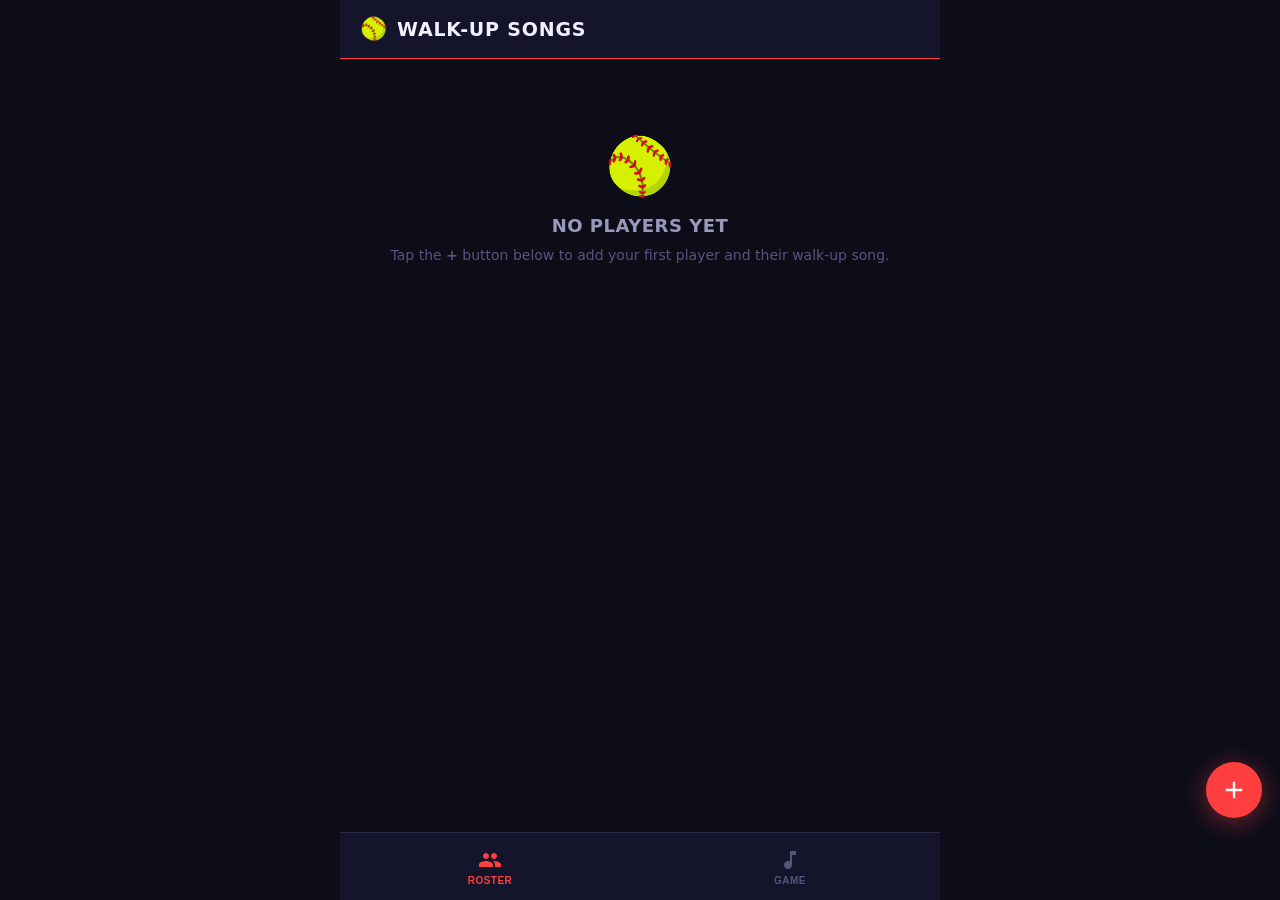
==== index.html @ 37312f13 "Initial release: Walk-Up Songs PWA Two-tab mobile PWA for softball team walk-up song management. Ros" ====
<!DOCTYPE html>
<html lang="en">
<head>
  <meta charset="UTF-8">
  <meta name="viewport" content="width=device-width, initial-scale=1.0, viewport-fit=cover, user-scalable=no">
  <meta name="apple-mobile-web-app-capable" content="yes">
  <meta name="apple-mobile-web-app-status-bar-style" content="black-translucent">
  <meta name="apple-mobile-web-app-title" content="Walk-Up">
  <meta name="theme-color" content="#0d0d1a">
  <title>Walk-Up Songs</title>
  <link rel="manifest" href="manifest.json">
  <link rel="apple-touch-icon" href="icon.svg">
  <link rel="stylesheet" href="style.css">
</head>
<body>
  <div id="app">
    <header id="app-header">
      <div class="header-inner">
        <span class="header-icon">🥎</span>
        <h1 id="header-title">Walk-Up Songs</h1>
      </div>
    </header>

    <main id="content">
      <!-- Roster Tab -->
      <section id="tab-roster" class="tab-panel active">
        <div id="roster-list"></div>
        <button id="btn-add-player" class="fab" aria-label="Add player">
          <svg viewBox="0 0 24 24" fill="currentColor" width="28" height="28">
            <path d="M19 13h-6v6h-2v-6H5v-2h6V5h2v6h6v2z"/>
          </svg>
        </button>
      </section>

      <!-- Game Tab -->
      <section id="tab-game" class="tab-panel">
        <div id="game-view"></div>
      </section>
    </main>

    <nav id="tab-bar">
      <button class="tab-btn active" data-tab="roster">
        <svg viewBox="0 0 24 24" fill="currentColor" width="24" height="24">
          <path d="M16 11c1.66 0 2.99-1.34 2.99-3S17.66 5 16 5c-1.66 0-3 1.34-3 3s1.34 3 3 3zm-8 0c1.66 0 2.99-1.34 2.99-3S9.66 5 8 5C6.34 5 5 6.34 5 8s1.34 3 3 3zm0 2c-2.33 0-7 1.17-7 3.5V19h14v-2.5c0-2.33-4.67-3.5-7-3.5zm8 0c-.29 0-.62.02-.97.05 1.16.84 1.97 1.97 1.97 3.45V19h6v-2.5c0-2.33-4.67-3.5-7-3.5z"/>
        </svg>
        <span>Roster</span>
      </button>
      <button class="tab-btn" data-tab="game">
        <svg viewBox="0 0 24 24" fill="currentColor" width="24" height="24">
          <path d="M12 3v10.55c-.59-.34-1.27-.55-2-.55-2.21 0-4 1.79-4 4s1.79 4 4 4 4-1.79 4-4V7h4V3h-6z"/>
        </svg>
        <span>Game</span>
      </button>
    </nav>
  </div>

  <!-- Add/Edit Modal -->
  <div id="modal-overlay" class="hidden" role="dialog" aria-modal="true">
    <div id="modal">
      <div class="modal-handle"></div>
      <h2 id="modal-title">Add Player</h2>
      <form id="player-form" novalidate>
        <div class="form-row">
          <div class="form-group form-group-sm">
            <label for="input-number">Jersey #</label>
            <input type="number" id="input-number" placeholder="7" min="0" max="99" inputmode="numeric">
          </div>
          <div class="form-group form-group-lg">
            <label for="input-name">Player Name <span class="required">*</span></label>
            <input type="text" id="input-name" placeholder="First Last" autocomplete="name" autocapitalize="words">
          </div>
        </div>
        <div class="form-group">
          <label for="input-song">Song Name</label>
          <input type="text" id="input-song" placeholder="Eye of the Tiger" autocapitalize="words">
        </div>
        <div class="form-group">
          <label for="input-spotify">Spotify Link</label>
          <input type="url" id="input-spotify" placeholder="https://open.spotify.com/track/…" autocomplete="off" autocorrect="off" spellcheck="false">
          <span id="spotify-status" aria-live="polite"></span>
        </div>
        <div class="form-actions">
          <button type="button" id="btn-cancel" class="btn-secondary">Cancel</button>
          <button type="submit" id="btn-save" class="btn-primary">Save Player</button>
        </div>
      </form>
    </div>
  </div>

  <script src="app.js"></script>
</body>
</html>
---- style.css ----
:root {
  --bg: #0d0d1a;
  --bg2: #14142a;
  --bg3: #1e1e38;
  --card: #1a1a32;
  --border: #2a2a4a;
  --red: #ff3f3f;
  --red-dim: rgba(255, 63, 63, 0.18);
  --gold: #ffd700;
  --green: #3dcc6e;
  --text: #f0f0ff;
  --text2: #9999bb;
  --muted: #55557a;
  --tab-h: 68px;
  --header-h: 58px;
  --safe-top: env(safe-area-inset-top, 0px);
  --safe-bot: env(safe-area-inset-bottom, 0px);
  --r: 14px;
}

*, *::before, *::after {
  box-sizing: border-box;
  margin: 0;
  padding: 0;
  -webkit-tap-highlight-color: transparent;
}

html {
  height: 100%;
  overflow: hidden;
}

body {
  height: 100%;
  overflow: hidden;
  background: var(--bg);
  color: var(--text);
  font-family: -apple-system, BlinkMacSystemFont, 'SF Pro Display', 'Segoe UI', system-ui, sans-serif;
  -webkit-font-smoothing: antialiased;
  -webkit-text-size-adjust: 100%;
}

/* ─── App Shell ─── */
#app {
  display: flex;
  flex-direction: column;
  height: 100dvh;
  max-width: 600px;
  margin: 0 auto;
  position: relative;
}

/* ─── Header ─── */
#app-header {
  background: var(--bg2);
  border-bottom: 1.5px solid var(--red);
  padding-top: var(--safe-top);
  flex-shrink: 0;
}

.header-inner {
  height: var(--header-h);
  display: flex;
  align-items: center;
  gap: 10px;
  padding: 0 20px;
}

.header-icon {
  font-size: 22px;
  line-height: 1;
}

#header-title {
  font-size: 19px;
  font-weight: 800;
  letter-spacing: 0.8px;
  text-transform: uppercase;
  color: var(--text);
}

/* ─── Content ─── */
#content {
  flex: 1;
  overflow: hidden;
  position: relative;
}

.tab-panel {
  position: absolute;
  inset: 0;
  overflow-y: auto;
  -webkit-overflow-scrolling: touch;
  padding: 14px 14px 90px;
  display: none;
}

.tab-panel.active {
  display: block;
}

/* ─── Tab Bar ─── */
#tab-bar {
  display: flex;
  background: var(--bg2);
  border-top: 1px solid var(--border);
  padding-bottom: var(--safe-bot);
  height: calc(var(--tab-h) + var(--safe-bot));
  flex-shrink: 0;
}

.tab-btn {
  flex: 1;
  display: flex;
  flex-direction: column;
  align-items: center;
  justify-content: center;
  gap: 3px;
  background: none;
  border: none;
  color: var(--muted);
  font-size: 10px;
  font-weight: 700;
  letter-spacing: 0.5px;
  text-transform: uppercase;
  cursor: pointer;
  transition: color 0.15s;
  padding: 6px 0;
}

.tab-btn.active {
  color: var(--red);
}

/* ─── Roster Tab ─── */
#roster-list {
  display: flex;
  flex-direction: column;
  gap: 9px;
}

.player-card {
  background: var(--card);
  border-radius: var(--r);
  padding: 13px 14px;
  display: flex;
  align-items: center;
  gap: 12px;
  border: 1px solid var(--border);
  transition: background 0.1s;
}

.player-card:active {
  background: var(--bg3);
}

.player-num {
  font-size: 26px;
  font-weight: 900;
  color: var(--gold);
  min-width: 44px;
  text-align: center;
  line-height: 1;
  font-variant-numeric: tabular-nums;
}

.player-num.no-num {
  font-size: 22px;
  color: var(--muted);
}

.player-info {
  flex: 1;
  min-width: 0;
}

.player-name {
  font-size: 15px;
  font-weight: 700;
  text-transform: uppercase;
  letter-spacing: 0.4px;
  white-space: nowrap;
  overflow: hidden;
  text-overflow: ellipsis;
  color: var(--text);
}

.player-song-row {
  display: flex;
  align-items: center;
  gap: 6px;
  margin-top: 3px;
}

.song-dot {
  width: 7px;
  height: 7px;
  border-radius: 50%;
  background: var(--green);
  flex-shrink: 0;
}

.song-dot.empty {
  background: var(--muted);
}

.player-song-name {
  font-size: 12px;
  color: var(--text2);
  white-space: nowrap;
  overflow: hidden;
  text-overflow: ellipsis;
}

.player-controls {
  display: flex;
  flex-direction: column;
  gap: 5px;
  flex-shrink: 0;
}

.ctrl-row {
  display: flex;
  gap: 5px;
}

.btn-icon {
  width: 33px;
  height: 33px;
  border-radius: 9px;
  border: 1px solid var(--border);
  background: var(--bg2);
  color: var(--text2);
  font-size: 14px;
  display: flex;
  align-items: center;
  justify-content: center;
  cursor: pointer;
  transition: background 0.1s, transform 0.1s;
  flex-shrink: 0;
}

.btn-icon:active {
  transform: scale(0.87);
  background: var(--bg3);
}

.btn-icon.danger {
  color: #ff7070;
  border-color: rgba(255, 112, 112, 0.25);
}

.btn-icon[disabled] {
  opacity: 0.25;
  pointer-events: none;
}

/* ─── FAB ─── */
.fab {
  position: fixed;
  bottom: calc(var(--tab-h) + 14px + var(--safe-bot));
  right: 18px;
  width: 56px;
  height: 56px;
  border-radius: 50%;
  background: var(--red);
  color: white;
  border: none;
  display: flex;
  align-items: center;
  justify-content: center;
  cursor: pointer;
  box-shadow: 0 4px 24px rgba(255, 63, 63, 0.45);
  transition: transform 0.15s, box-shadow 0.15s;
  z-index: 50;
}

.fab:active {
  transform: scale(0.91);
  box-shadow: 0 2px 12px rgba(255, 63, 63, 0.35);
}

/* ─── Empty State ─── */
.empty-state {
  text-align: center;
  padding: 60px 24px 40px;
  color: var(--muted);
}

.empty-emoji {
  font-size: 56px;
  display: block;
  margin-bottom: 16px;
}

.empty-state h3 {
  font-size: 18px;
  font-weight: 800;
  color: var(--text2);
  margin-bottom: 8px;
  text-transform: uppercase;
  letter-spacing: 0.5px;
}

.empty-state p {
  font-size: 14px;
  line-height: 1.6;
  color: var(--muted);
}

/* ─── Game Tab ─── */
#tab-game {
  display: none;
  padding: 12px 14px 30px;
}

#tab-game.active {
  display: block;
}

#game-view {
  display: flex;
  flex-direction: column;
  align-items: center;
}

.now-batting-label {
  font-size: 11px;
  font-weight: 800;
  letter-spacing: 4px;
  color: var(--red);
  text-transform: uppercase;
  margin-bottom: 4px;
  margin-top: 4px;
}

.batter-number-display {
  font-size: 96px;
  font-weight: 900;
  color: var(--gold);
  line-height: 1;
  text-shadow: 0 0 40px rgba(255, 215, 0, 0.35);
  font-variant-numeric: tabular-nums;
  animation: popIn 0.22s cubic-bezier(0.175, 0.885, 0.32, 1.275);
}

.batter-name-display {
  font-size: 36px;
  font-weight: 900;
  color: var(--text);
  text-transform: uppercase;
  letter-spacing: 2px;
  text-align: center;
  line-height: 1.1;
  margin-bottom: 4px;
  animation: popIn 0.22s cubic-bezier(0.175, 0.885, 0.32, 1.275);
}

.batter-counter {
  font-size: 12px;
  color: var(--muted);
  margin-bottom: 16px;
  font-weight: 600;
  letter-spacing: 1px;
}

@keyframes popIn {
  from { opacity: 0.3; transform: scale(0.88); }
  to   { opacity: 1;   transform: scale(1); }
}

.spotify-wrap {
  width: 100%;
  border-radius: 13px;
  overflow: hidden;
  margin-bottom: 16px;
  box-shadow: 0 4px 20px rgba(0,0,0,0.4);
}

.spotify-wrap iframe {
  display: block;
  border-radius: 13px;
}

.no-song-card {
  width: 100%;
  background: var(--card);
  border-radius: var(--r);
  border: 1px dashed var(--border);
  padding: 22px;
  text-align: center;
  color: var(--muted);
  margin-bottom: 16px;
  font-size: 14px;
  line-height: 1.5;
}

.game-nav {
  display: flex;
  gap: 12px;
  width: 100%;
  margin-bottom: 14px;
}

.btn-game-nav {
  flex: 1;
  height: 58px;
  border-radius: var(--r);
  border: none;
  font-size: 15px;
  font-weight: 800;
  letter-spacing: 0.8px;
  text-transform: uppercase;
  cursor: pointer;
  display: flex;
  align-items: center;
  justify-content: center;
  gap: 8px;
  transition: transform 0.12s, opacity 0.12s;
  -webkit-user-select: none;
  user-select: none;
}

.btn-game-nav:active {
  transform: scale(0.94);
  opacity: 0.82;
}

.btn-prev {
  background: var(--card);
  color: var(--text2);
  border: 1px solid var(--border);
}

.btn-next {
  background: var(--red);
  color: white;
  box-shadow: 0 4px 22px rgba(255, 63, 63, 0.38);
}

.on-deck-row {
  font-size: 13px;
  color: var(--muted);
  text-align: center;
  font-weight: 600;
  letter-spacing: 0.3px;
  margin-bottom: 10px;
}

.on-deck-row span {
  color: var(--text2);
}

.btn-reset {
  background: none;
  border: 1px solid var(--border);
  color: var(--muted);
  border-radius: 10px;
  padding: 10px 22px;
  font-size: 13px;
  font-weight: 600;
  cursor: pointer;
  letter-spacing: 0.3px;
  transition: background 0.1s;
}

.btn-reset:active {
  background: var(--bg3);
}

/* ─── Modal ─── */
#modal-overlay {
  position: fixed;
  inset: 0;
  background: rgba(0,0,0,0.65);
  backdrop-filter: blur(6px);
  -webkit-backdrop-filter: blur(6px);
  z-index: 200;
  display: flex;
  align-items: flex-end;
}

#modal-overlay.hidden {
  display: none;
}

#modal {
  background: var(--bg2);
  border-radius: 22px 22px 0 0;
  padding: 10px 20px 20px;
  padding-bottom: calc(20px + var(--safe-bot));
  width: 100%;
  max-height: 92vh;
  overflow-y: auto;
  -webkit-overflow-scrolling: touch;
  animation: slideUp 0.28s cubic-bezier(0.32, 0.72, 0, 1);
}

.modal-handle {
  width: 38px;
  height: 4px;
  background: var(--border);
  border-radius: 2px;
  margin: 0 auto 18px;
}

@keyframes slideUp {
  from { transform: translateY(100%); }
  to   { transform: translateY(0); }
}

#modal-title {
  font-size: 20px;
  font-weight: 800;
  text-transform: uppercase;
  letter-spacing: 0.8px;
  margin-bottom: 18px;
}

.form-row {
  display: flex;
  gap: 10px;
}

.form-group {
  margin-bottom: 14px;
}

.form-group-sm { flex: 0 0 80px; }
.form-group-lg { flex: 1; }

label {
  display: block;
  font-size: 11px;
  font-weight: 700;
  text-transform: uppercase;
  letter-spacing: 0.8px;
  color: var(--muted);
  margin-bottom: 6px;
}

.required {
  color: var(--red);
}

input[type="text"],
input[type="number"],
input[type="url"] {
  width: 100%;
  background: var(--bg3);
  border: 1.5px solid var(--border);
  border-radius: 11px;
  padding: 12px 14px;
  color: var(--text);
  font-size: 16px;
  outline: none;
  transition: border-color 0.15s;
  -webkit-appearance: none;
  appearance: none;
}

input:focus {
  border-color: var(--red);
}

input::placeholder {
  color: var(--muted);
}

#spotify-status {
  display: block;
  font-size: 12px;
  font-weight: 600;
  margin-top: 5px;
  min-height: 16px;
  padding-left: 2px;
}

.status-valid   { color: var(--green); }
.status-invalid { color: #ff7070; }

.form-actions {
  display: flex;
  gap: 10px;
  margin-top: 20px;
}

.btn-primary,
.btn-secondary {
  flex: 1;
  height: 52px;
  border-radius: 13px;
  border: none;
  font-size: 15px;
  font-weight: 700;
  cursor: pointer;
  text-transform: uppercase;
  letter-spacing: 0.5px;
  transition: transform 0.12s, opacity 0.12s;
}

.btn-primary:active,
.btn-secondary:active {
  transform: scale(0.96);
  opacity: 0.8;
}

.btn-primary {
  background: var(--red);
  color: white;
  box-shadow: 0 3px 14px rgba(255,63,63,0.35);
}

.btn-secondary {
  background: var(--bg3);
  color: var(--text2);
  border: 1px solid var(--border);
}

/* ─── Scrollbar (desktop) ─── */
::-webkit-scrollbar { width: 4px; }
::-webkit-scrollbar-track { background: transparent; }
::-webkit-scrollbar-thumb { background: var(--border); border-radius: 2px; }
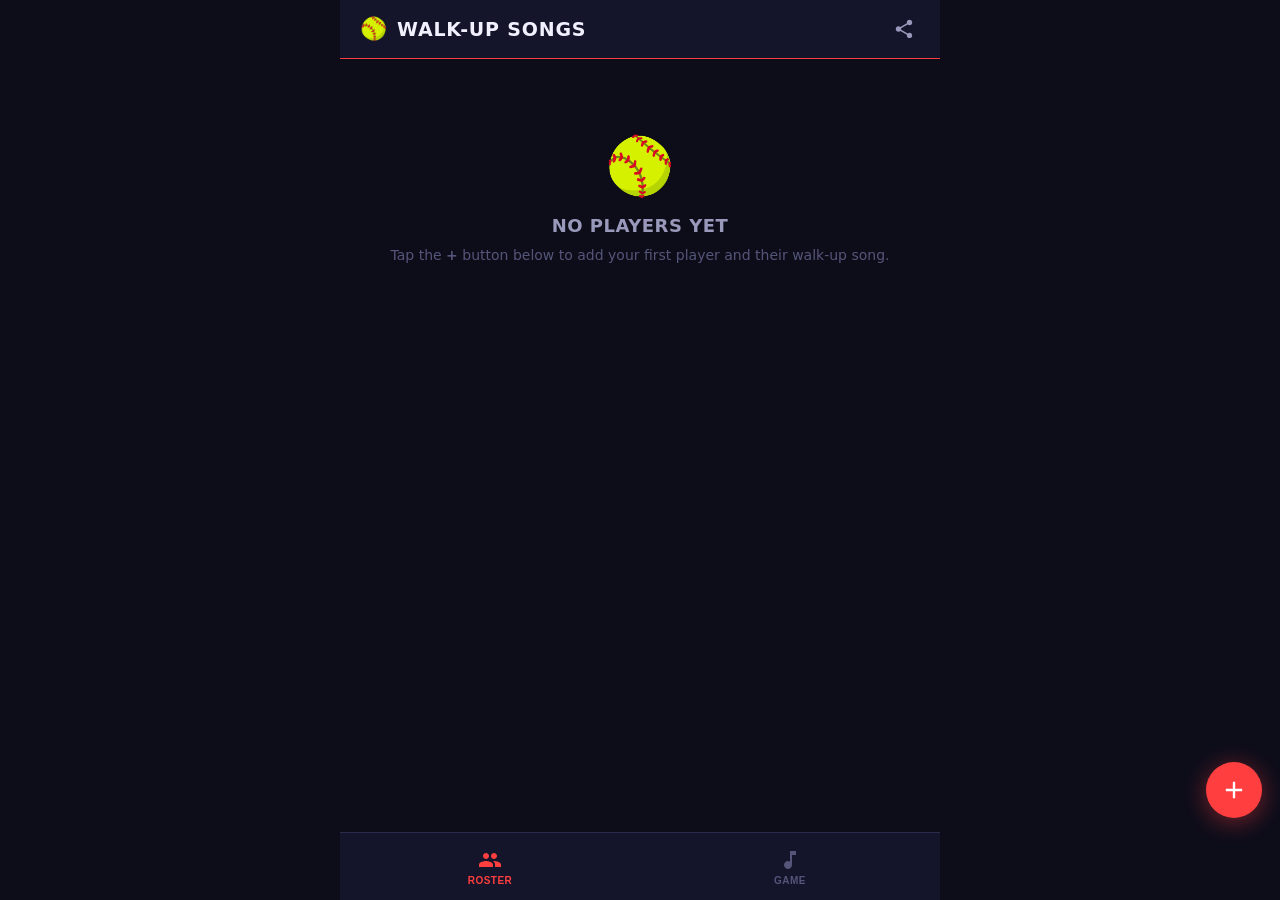
==== commit a2f0866d: "Add shareable roster links via URL encoding Share button in header uses native iOS share sheet (or c" ====
--- a/index.html
+++ b/index.html
@@ -18,8 +18,28 @@
       <div class="header-inner">
         <span class="header-icon">🥎</span>
         <h1 id="header-title">Walk-Up Songs</h1>
+        <button id="btn-share" class="btn-header-action" onclick="shareRoster()" aria-label="Share roster">
+          <svg viewBox="0 0 24 24" fill="currentColor" width="22" height="22">
+            <path d="M18 16.08c-.76 0-1.44.3-1.96.77L8.91 12.7c.05-.23.09-.46.09-.7s-.04-.47-.09-.7l7.05-4.11c.54.5 1.25.81 2.04.81 1.66 0 3-1.34 3-3s-1.34-3-3-3-3 1.34-3 3c0 .24.04.47.09.7L8.04 9.81C7.5 9.31 6.79 9 6 9c-1.66 0-3 1.34-3 3s1.34 3 3 3c.79 0 1.5-.31 2.04-.81l7.12 4.16c-.05.21-.08.43-.08.65 0 1.61 1.31 2.92 2.92 2.92s2.92-1.31 2.92-2.92S19.61 16.08 18 16.08z"/>
+          </svg>
+        </button>
       </div>
     </header>
+
+  <!-- Import banner (slides down when a shared roster URL is opened) -->
+  <div id="import-banner" class="hidden">
+    <div class="import-card">
+      <span class="import-emoji">📋</span>
+      <div class="import-text">
+        <strong>Roster received!</strong>
+        <span id="import-desc">X players</span>
+      </div>
+      <div class="import-btns">
+        <button class="btn-import-no"  onclick="dismissImport()">Ignore</button>
+        <button class="btn-import-yes" onclick="confirmImport()">Import</button>
+      </div>
+    </div>
+  </div>
 
     <main id="content">
       <!-- Roster Tab -->
@@ -87,6 +107,7 @@
     </div>
   </div>
 
+  <script src="https://open.spotify.com/embed/iframe-api/v1" async></script>
   <script src="app.js"></script>
 </body>
 </html>
--- a/style.css
+++ b/style.css
@@ -63,7 +63,28 @@
   display: flex;
   align-items: center;
   gap: 10px;
-  padding: 0 20px;
+  padding: 0 16px 0 20px;
+}
+
+.btn-header-action {
+  margin-left: auto;
+  flex-shrink: 0;
+  width: 40px;
+  height: 40px;
+  border-radius: 10px;
+  background: none;
+  border: none;
+  color: var(--text2);
+  display: flex;
+  align-items: center;
+  justify-content: center;
+  cursor: pointer;
+  transition: background 0.1s, color 0.1s;
+}
+
+.btn-header-action:active {
+  background: var(--bg3);
+  color: var(--text);
 }
 
 .header-icon {
@@ -373,13 +394,41 @@
   width: 100%;
   border-radius: 13px;
   overflow: hidden;
-  margin-bottom: 16px;
+  margin-bottom: 14px;
   box-shadow: 0 4px 20px rgba(0,0,0,0.4);
 }
 
 .spotify-wrap iframe {
   display: block;
   border-radius: 13px;
+}
+
+/* ─── Custom large play/pause button ─── */
+.btn-play-pause {
+  width: 100px;
+  height: 100px;
+  border-radius: 50%;
+  background: var(--red);
+  border: none;
+  color: white;
+  display: flex;
+  align-items: center;
+  justify-content: center;
+  cursor: pointer;
+  box-shadow: 0 6px 32px rgba(255, 63, 63, 0.5);
+  transition: transform 0.12s, box-shadow 0.12s;
+  margin: 0 auto 20px;
+  flex-shrink: 0;
+}
+
+.btn-play-pause svg {
+  width: 52px;
+  height: 52px;
+}
+
+.btn-play-pause:active {
+  transform: scale(0.90);
+  box-shadow: 0 3px 16px rgba(255, 63, 63, 0.35);
 }
 
 .no-song-card {
@@ -617,6 +666,119 @@
   border: 1px solid var(--border);
 }
 
+/* ─── Import Banner ─── */
+#import-banner {
+  position: fixed;
+  top: calc(var(--header-h) + var(--safe-top));
+  left: 0;
+  right: 0;
+  z-index: 150;
+  padding: 8px 14px;
+  transform: translateY(-130%);
+  transition: transform 0.32s cubic-bezier(0.32, 0.72, 0, 1);
+}
+
+#import-banner.hidden {
+  display: none;
+}
+
+#import-banner.visible {
+  transform: translateY(0);
+}
+
+.import-card {
+  background: var(--bg3);
+  border: 1px solid var(--border);
+  border-radius: var(--r);
+  padding: 12px 14px;
+  display: flex;
+  align-items: center;
+  gap: 10px;
+  box-shadow: 0 6px 24px rgba(0,0,0,0.5);
+}
+
+.import-emoji {
+  font-size: 22px;
+  flex-shrink: 0;
+}
+
+.import-text {
+  flex: 1;
+  display: flex;
+  flex-direction: column;
+  gap: 1px;
+}
+
+.import-text strong {
+  font-size: 14px;
+  color: var(--text);
+}
+
+#import-desc {
+  font-size: 12px;
+  color: var(--text2);
+}
+
+.import-btns {
+  display: flex;
+  gap: 8px;
+  flex-shrink: 0;
+}
+
+.btn-import-no,
+.btn-import-yes {
+  height: 34px;
+  padding: 0 14px;
+  border-radius: 9px;
+  border: none;
+  font-size: 13px;
+  font-weight: 700;
+  cursor: pointer;
+  transition: transform 0.1s;
+}
+
+.btn-import-no:active,
+.btn-import-yes:active {
+  transform: scale(0.93);
+}
+
+.btn-import-no {
+  background: var(--bg2);
+  color: var(--text2);
+  border: 1px solid var(--border);
+}
+
+.btn-import-yes {
+  background: var(--red);
+  color: white;
+}
+
+/* ─── Toast ─── */
+.toast {
+  position: fixed;
+  bottom: calc(var(--tab-h) + 18px + var(--safe-bot));
+  left: 50%;
+  transform: translateX(-50%) translateY(8px);
+  background: var(--bg3);
+  color: var(--text);
+  border: 1px solid var(--border);
+  border-radius: 20px;
+  padding: 10px 20px;
+  font-size: 14px;
+  font-weight: 600;
+  opacity: 0;
+  transition: opacity 0.2s, transform 0.2s;
+  z-index: 1000;
+  white-space: nowrap;
+  pointer-events: none;
+  box-shadow: 0 4px 16px rgba(0,0,0,0.4);
+}
+
+.toast.show {
+  opacity: 1;
+  transform: translateX(-50%) translateY(0);
+}
+
 /* ─── Scrollbar (desktop) ─── */
 ::-webkit-scrollbar { width: 4px; }
 ::-webkit-scrollbar-track { background: transparent; }
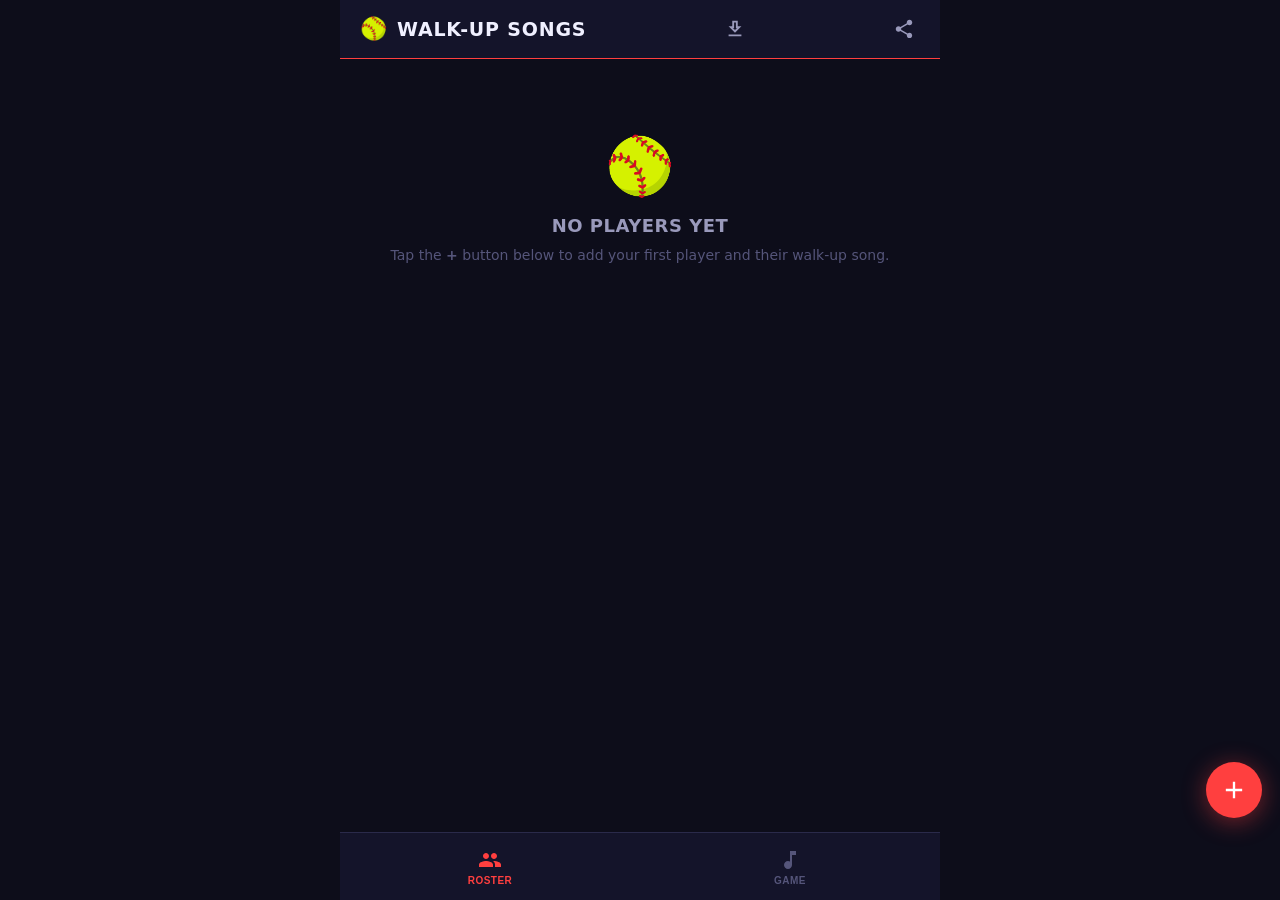
==== commit 61186125: "Fix play button reset, restore full Spotify embed, add import-from-link - trackLoading flag blocks S" ====
--- a/index.html
+++ b/index.html
@@ -9,7 +9,7 @@
   <meta name="theme-color" content="#0d0d1a">
   <title>Walk-Up Songs</title>
   <link rel="manifest" href="manifest.json">
-  <link rel="apple-touch-icon" href="icon.svg">
+  <link rel="apple-touch-icon" href="icon-192.png">
   <link rel="stylesheet" href="style.css">
 </head>
 <body>
@@ -18,6 +18,11 @@
       <div class="header-inner">
         <span class="header-icon">🥎</span>
         <h1 id="header-title">Walk-Up Songs</h1>
+        <button id="btn-import-link" class="btn-header-action" onclick="promptImportLink()" aria-label="Import roster from link">
+          <svg viewBox="0 0 24 24" fill="currentColor" width="22" height="22">
+            <path d="M19 9h-4V3H9v6H5l7 7 7-7zm-8 2V5h2v6h1.17L12 13.17 9.83 11H11zm-6 7h14v2H5v-2z"/>
+          </svg>
+        </button>
         <button id="btn-share" class="btn-header-action" onclick="shareRoster()" aria-label="Share roster">
           <svg viewBox="0 0 24 24" fill="currentColor" width="22" height="22">
             <path d="M18 16.08c-.76 0-1.44.3-1.96.77L8.91 12.7c.05-.23.09-.46.09-.7s-.04-.47-.09-.7l7.05-4.11c.54.5 1.25.81 2.04.81 1.66 0 3-1.34 3-3s-1.34-3-3-3-3 1.34-3 3c0 .24.04.47.09.7L8.04 9.81C7.5 9.31 6.79 9 6 9c-1.66 0-3 1.34-3 3s1.34 3 3 3c.79 0 1.5-.31 2.04-.81l7.12 4.16c-.05.21-.08.43-.08.65 0 1.61 1.31 2.92 2.92 2.92s2.92-1.31 2.92-2.92S19.61 16.08 18 16.08z"/>
@@ -107,7 +112,6 @@
     </div>
   </div>
 
-  <script src="https://open.spotify.com/embed/iframe-api/v1" async></script>
   <script src="app.js"></script>
 </body>
 </html>
--- a/style.css
+++ b/style.css
@@ -332,55 +332,59 @@
 /* ─── Game Tab ─── */
 #tab-game {
   display: none;
-  padding: 12px 14px 30px;
+  padding: 0;
+  overflow: hidden;
 }
 
 #tab-game.active {
-  display: block;
+  display: flex;
+  flex-direction: column;
 }
 
 #game-view {
+  flex: 1;
   display: flex;
   flex-direction: column;
   align-items: center;
+  justify-content: center;
+  gap: clamp(3px, 1.8dvh, 18px);
+  padding: clamp(4px, 1.2dvh, 12px) 14px;
+  width: 100%;
+  overflow: hidden;
 }
 
 .now-batting-label {
-  font-size: 11px;
+  font-size: clamp(9px, 1.3dvh, 12px);
   font-weight: 800;
   letter-spacing: 4px;
   color: var(--red);
   text-transform: uppercase;
-  margin-bottom: 4px;
-  margin-top: 4px;
 }
 
 .batter-number-display {
-  font-size: 96px;
+  font-size: clamp(52px, 11dvh, 104px);
   font-weight: 900;
   color: var(--gold);
   line-height: 1;
-  text-shadow: 0 0 40px rgba(255, 215, 0, 0.35);
+  text-shadow: 0 0 30px rgba(255, 215, 0, 0.35);
   font-variant-numeric: tabular-nums;
   animation: popIn 0.22s cubic-bezier(0.175, 0.885, 0.32, 1.275);
 }
 
 .batter-name-display {
-  font-size: 36px;
+  font-size: clamp(18px, 3.8dvh, 36px);
   font-weight: 900;
   color: var(--text);
   text-transform: uppercase;
   letter-spacing: 2px;
   text-align: center;
   line-height: 1.1;
-  margin-bottom: 4px;
   animation: popIn 0.22s cubic-bezier(0.175, 0.885, 0.32, 1.275);
 }
 
 .batter-counter {
-  font-size: 12px;
-  color: var(--muted);
-  margin-bottom: 16px;
+  font-size: clamp(10px, 1.5dvh, 13px);
+  color: var(--muted);
   font-weight: 600;
   letter-spacing: 1px;
 }
@@ -390,23 +394,34 @@
   to   { opacity: 1;   transform: scale(1); }
 }
 
+#spotify-section {
+  display: flex;
+  flex-direction: column;
+  align-items: center;
+  gap: clamp(4px, 1.5dvh, 12px);
+  width: 100%;
+}
+
 .spotify-wrap {
   width: 100%;
-  border-radius: 13px;
+  height: clamp(140px, 20dvh, 175px);
+  border-radius: 12px;
   overflow: hidden;
-  margin-bottom: 14px;
-  box-shadow: 0 4px 20px rgba(0,0,0,0.4);
+  box-shadow: 0 3px 14px rgba(0,0,0,0.4);
+  flex-shrink: 0;
 }
 
 .spotify-wrap iframe {
   display: block;
-  border-radius: 13px;
+  width: 100%;
+  height: clamp(140px, 20dvh, 175px);
+  border-radius: 12px;
 }
 
 /* ─── Custom large play/pause button ─── */
 .btn-play-pause {
-  width: 100px;
-  height: 100px;
+  width: clamp(60px, 10dvh, 90px);
+  height: clamp(60px, 10dvh, 90px);
   border-radius: 50%;
   background: var(--red);
   border: none;
@@ -415,20 +430,20 @@
   align-items: center;
   justify-content: center;
   cursor: pointer;
-  box-shadow: 0 6px 32px rgba(255, 63, 63, 0.5);
+  box-shadow: 0 5px 24px rgba(255, 63, 63, 0.5);
   transition: transform 0.12s, box-shadow 0.12s;
-  margin: 0 auto 20px;
+  margin: 0 auto;
   flex-shrink: 0;
 }
 
 .btn-play-pause svg {
-  width: 52px;
-  height: 52px;
+  width: clamp(28px, 5dvh, 45px);
+  height: clamp(28px, 5dvh, 45px);
 }
 
 .btn-play-pause:active {
   transform: scale(0.90);
-  box-shadow: 0 3px 16px rgba(255, 63, 63, 0.35);
+  box-shadow: 0 3px 12px rgba(255, 63, 63, 0.35);
 }
 
 .no-song-card {
@@ -436,27 +451,26 @@
   background: var(--card);
   border-radius: var(--r);
   border: 1px dashed var(--border);
-  padding: 22px;
+  padding: 14px;
   text-align: center;
   color: var(--muted);
-  margin-bottom: 16px;
-  font-size: 14px;
+  margin-bottom: 10px;
+  font-size: 13px;
   line-height: 1.5;
 }
 
 .game-nav {
   display: flex;
-  gap: 12px;
+  gap: 10px;
   width: 100%;
-  margin-bottom: 14px;
 }
 
 .btn-game-nav {
   flex: 1;
-  height: 58px;
+  height: clamp(44px, 7dvh, 62px);
   border-radius: var(--r);
   border: none;
-  font-size: 15px;
+  font-size: clamp(13px, 2dvh, 16px);
   font-weight: 800;
   letter-spacing: 0.8px;
   text-transform: uppercase;
@@ -484,16 +498,22 @@
 .btn-next {
   background: var(--red);
   color: white;
-  box-shadow: 0 4px 22px rgba(255, 63, 63, 0.38);
+  box-shadow: 0 4px 18px rgba(255, 63, 63, 0.38);
+}
+
+.bottom-row {
+  display: flex;
+  align-items: center;
+  justify-content: space-between;
+  width: 100%;
+  padding: 0 2px;
 }
 
 .on-deck-row {
-  font-size: 13px;
-  color: var(--muted);
-  text-align: center;
+  font-size: 12px;
+  color: var(--muted);
   font-weight: 600;
   letter-spacing: 0.3px;
-  margin-bottom: 10px;
 }
 
 .on-deck-row span {
@@ -502,19 +522,18 @@
 
 .btn-reset {
   background: none;
-  border: 1px solid var(--border);
-  color: var(--muted);
-  border-radius: 10px;
-  padding: 10px 22px;
-  font-size: 13px;
+  border: none;
+  color: var(--muted);
+  font-size: 12px;
   font-weight: 600;
   cursor: pointer;
-  letter-spacing: 0.3px;
-  transition: background 0.1s;
+  padding: 4px 6px;
+  border-radius: 6px;
+  transition: color 0.1s;
 }
 
 .btn-reset:active {
-  background: var(--bg3);
+  color: var(--text2);
 }
 
 /* ─── Modal ─── */
